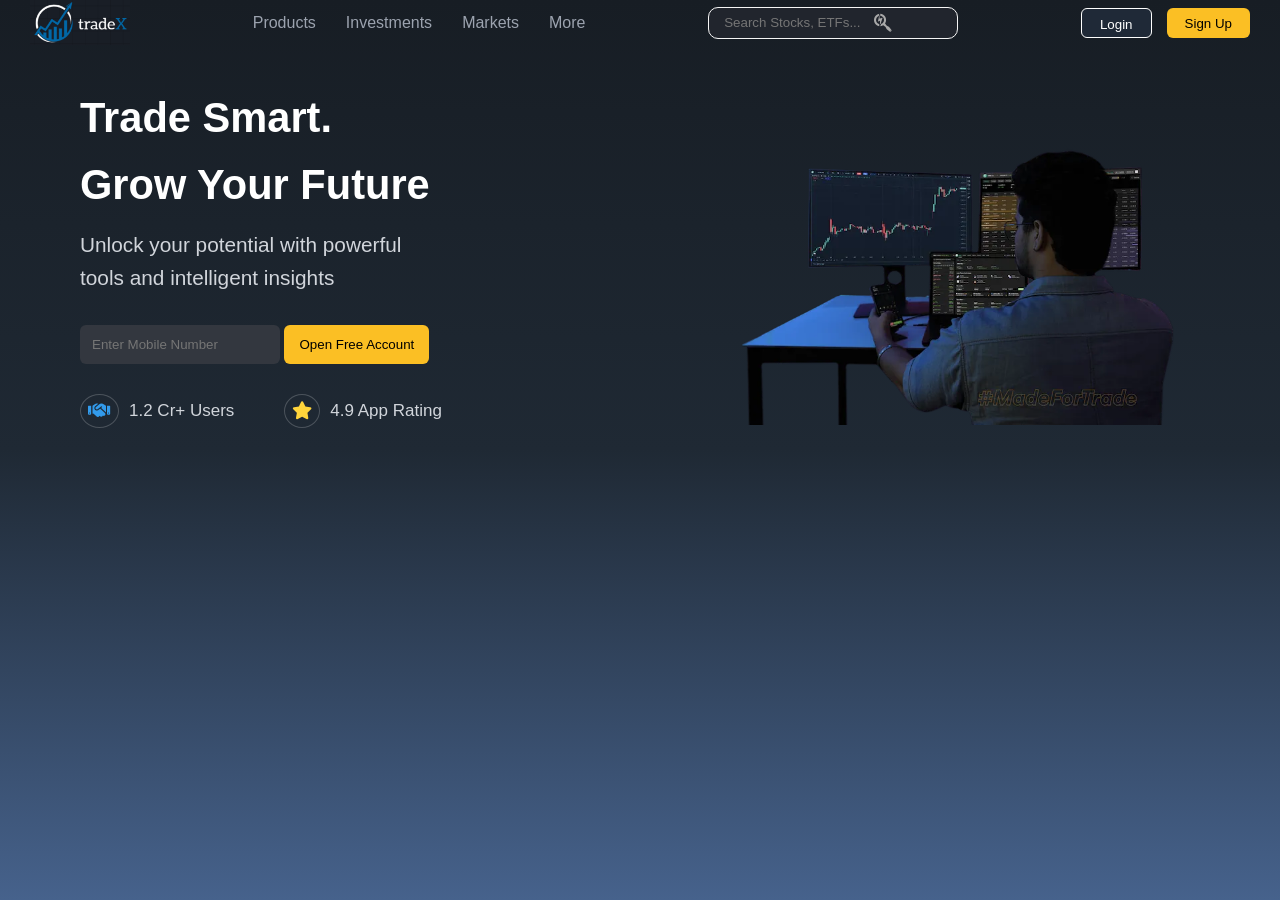
==== index.html @ 8460713a "done" ====
<!DOCTYPE html>
<html lang="en">
<head>
  <meta charset="UTF-8">
  <meta name="viewport" content="width=device-width, initial-scale=1.0">
  <link rel="icon" href="assets/icon.png">
  <title>TradeX - Your Gateway to Stock Trading and Investments</title>
  <link rel="stylesheet" href="style.css">
  <link rel="stylesheet" href="https://cdnjs.cloudflare.com/ajax/libs/font-awesome/6.6.0/css/all.min.css" integrity="sha512-Kc323vGBEqzTmouAECnVceyQqyqdsSiqLQISBL29aUW4U/M7pSPA/gEUZQqv1cwx4OnYxTxve5UMg5GT6L4JJg==" crossorigin="anonymous" referrerpolicy="no-referrer" />
</head>
<body>

  <!-- Navigation Bar -->
  <header class="navbar">
    <div class="logo">
      <img src="assets/logo.png" alt="Logo">
    </div>
    <nav>
      <div class="nav-links">
        <div class="nav-item"><a href="#">Products</a></div>
        <div class="nav-item"><a href="#">Investments</a></div>
        <div class="nav-item"><a href="#">Markets</a></div>
        <div class="nav-item"><a href="#">More</a></div>
      </div>
    </nav>

  <!-- Search Bar -->  
    <div class="search-bar">
      <input type="text" placeholder="Search Stocks, ETFs...">
      <i class="fa-brands fa-searchengin"></i>
    </div>

  <!-- Navigation Buttons -->
    <div class="nav-buttons">
      <button class="login-btn">Login</button>
      <button class="sign-btn">Sign Up</button>
    </div>
  </header>

  <!-- Main Section -->
  <section class="main">
    <div class="main-text">
      <h1>
        Trade Smart.<br>Grow Your Future
      </h1>
      <p>
        Unlock your potential with powerful <br>tools and intelligent insights
      </p>

      <!-- Account box -->
      <div class="acc-box">
        <form class="mobile-form">
          <input type="tel" placeholder="Enter Mobile Number">
          <button type="submit" class="mobile-btn">Open Free Account</button>
        </form>
      </div>

      <!-- Stats -->
      <div class="stats">      
        <div class="stat-item">
          <i class="fa-solid fa-handshake" style="color: #329bec;"></i>
          <p>1.2 Cr+ Users</p>
        </div>
        <div class="stat-item">
          <i class="fa-solid fa-star" style="color: #FFD43B;"></i>
          <p>4.9 App Rating</p>
        </div>
      </div>
    </div>

    <!-- Main Image -->
    <div class="main-image">
      <img src="assets/main.webp" alt="dashboard">
    </div>
  </section>
 
</body>
</html>
---- style.css ----
/* Reset */
* {
    margin: 0;
    padding: 0;
    box-sizing: border-box;
    font-family: 'Segoe UI', Tahoma, Geneva, Verdana, sans-serif;
}

/* Body Background */
html , body {
    background: linear-gradient(to bottom, #171d24,#1f2934, #46628c);
    color: #fff;
    line-height: 1.6;
    height: 100%;
    width: 100%;
}

/* Navbar */
.navbar {
    display: flex;
    justify-content: space-between;
    align-items: center;
    padding: 10px 30px;
    background: transparent;
    height: 45px;
}

.logo img {
    width: 100px;
}

.nav-links {
    list-style: none;
    display: flex;
    gap: 30px;
}

.nav-links .nav-item a {
    text-decoration: none;
    color: #9ca3af;   
    font-size: 16px;
    font-weight: 500;
    display: flex;
    align-items: center;
    gap: 5px;
}

.nav-links .nav-item a:hover {
    color: #fff;
    text-decoration: underline #3b82f6;
  
}

/* Search bar */
.search-bar {
    display: flex;
    align-items: center;
    background-color: #21252d; 
    border: 1px solid whitesmoke;
    border-radius: 10px; 
    padding: 15px 15px;
    width: 250px;
    height: 10px;
}
.search-bar i{
    font-size: 20px;
    color: #a9a9a9; 
    margin-right: 5px;
}
.search-bar input {
    background: transparent;
    border: none;
    outline: none;
    color: #f7fafc;
    width: 150px;
}

/* Nav Buttons */
.nav-buttons {
    display: flex;
    gap: 15px;
}

.login-btn {
    background: #1f2937;
    color: #fff;
    border: 0.5px solid white;
    align-items: center;
    padding: 8px 18px;
    border-radius: 6px;
    cursor: pointer;
    height: 30px;
}

.login-btn:hover {
    background: #374151;
    
}

.sign-btn {
    background: #fbbf24;
    color: #000;
    border: none;
    padding: 8px 18px;
    border-radius: 6px;
    cursor: pointer;
    height: 30px;
}

.sign-btn:hover {
    background: #f59e0b;
}

/* Main Section */
.main {
    display: flex;
    align-items: center;
    justify-content: space-between;
    padding: 40px 80px;
}

.main-text {
    max-width: 50%;
}

.main-text h1 {
    font-size: 2.6rem;
    font-weight: bold;
    margin-bottom: 10px;
}

.main-text p {
    font-size: 1.3rem;
    margin-bottom: 20px;
    color: #d1d5db;
}

/* Account box */
.acc-box {
    display: flex;
    gap: 10px;
    padding: 10px 0;
    margin-bottom: 20px;
}

.acc-box input {
    padding: 12px;
    border-radius: 6px;
    border: none;
    outline: none;
    width: 200px;
    background: #33373f;
    color: #fcfbfb;
}

.mobile-btn {
    background: #fbbf24;
    border: none;
    padding: 12px 15px;
    border-radius: 6px;
    cursor: pointer;

}

.mobile-btn:hover {
    background: #f59e0b;
}

/* Stats */
.stats {
    display: flex;
    gap: 50px;
    color: #9ca3af;
    align-items: center;
}

.stat-item{
    display: flex;
    gap: 10px;
    align-items: center;
}

.stat-item i{
    font-size: 18px;
    border: 1px solid rgba(255, 255, 255, 0.2);
    border-radius: 50%;
    padding: 7px;
}
.stat-item p{
    font-size: 17px;
    margin: 0;
}
/* Main Image */
.main-image img {
    width: 500px;
    object-fit: cover;
    border-radius: 30px;
    display: block;
}
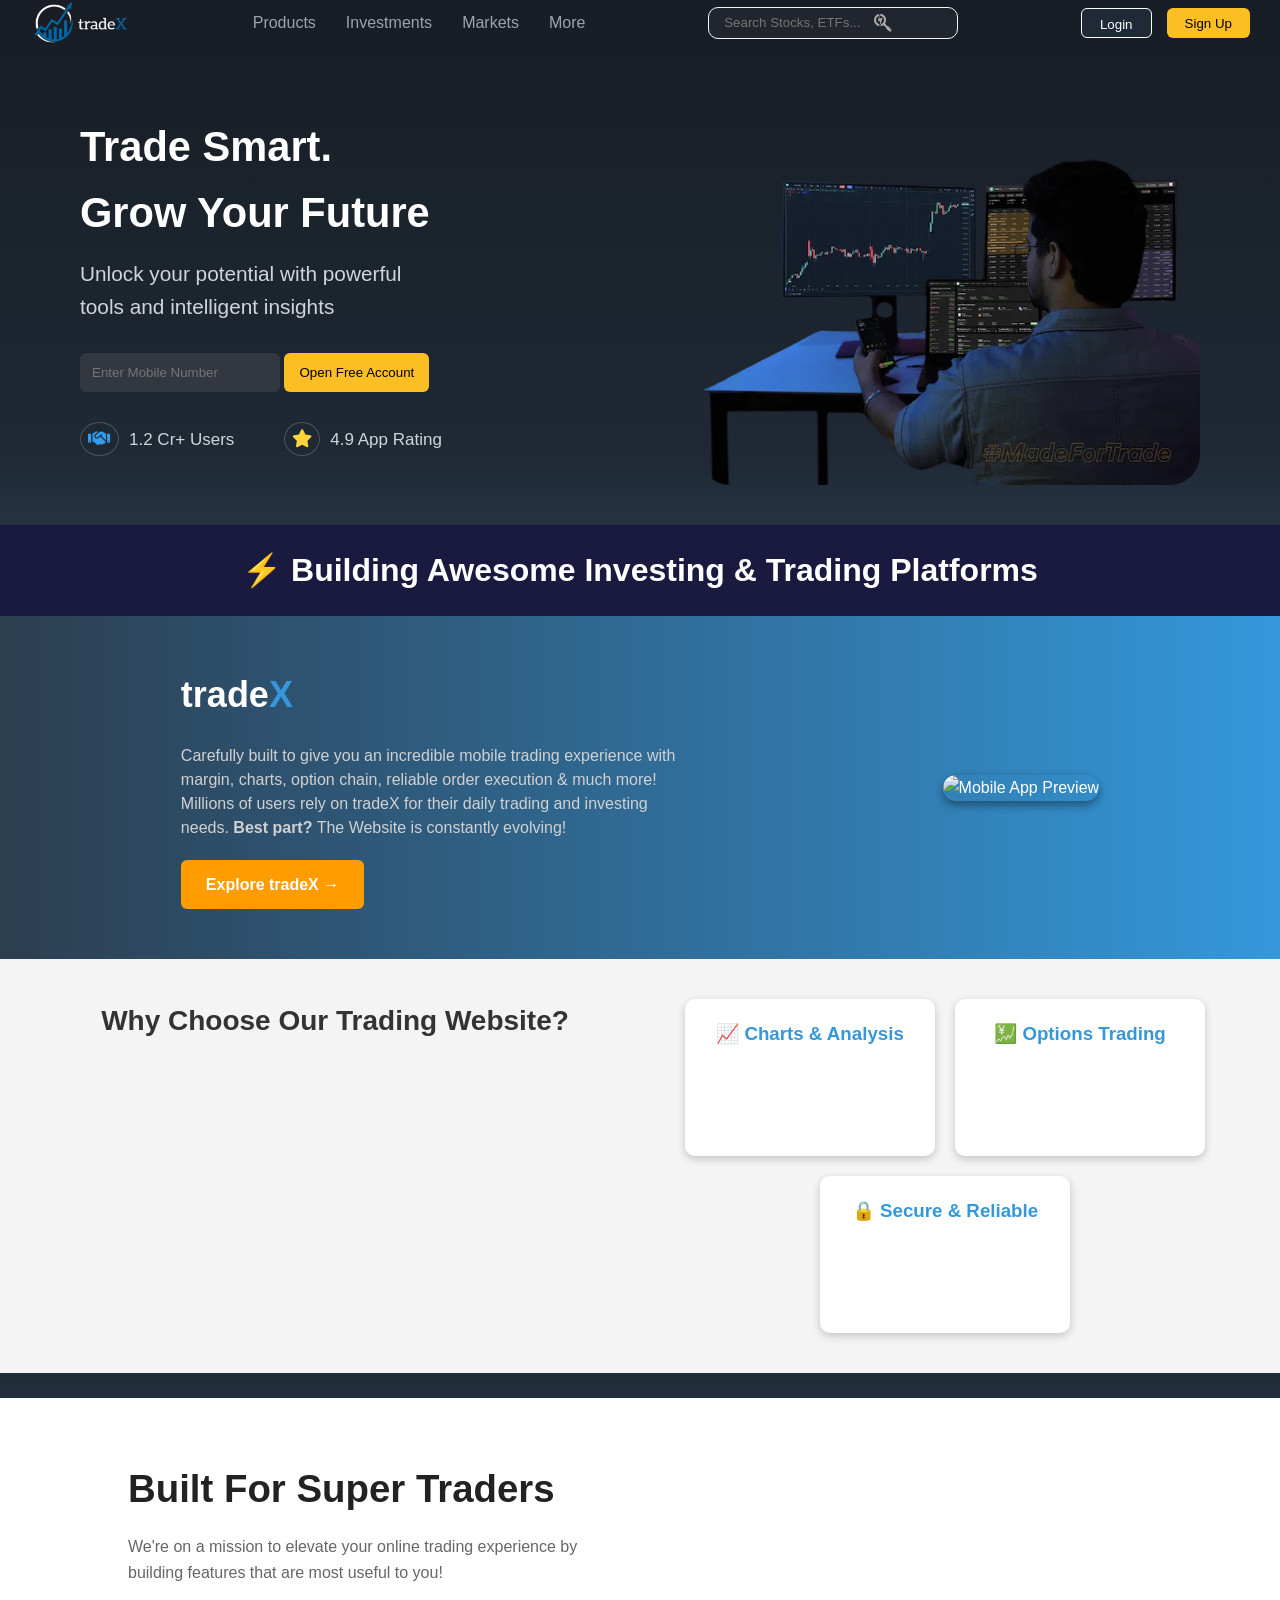
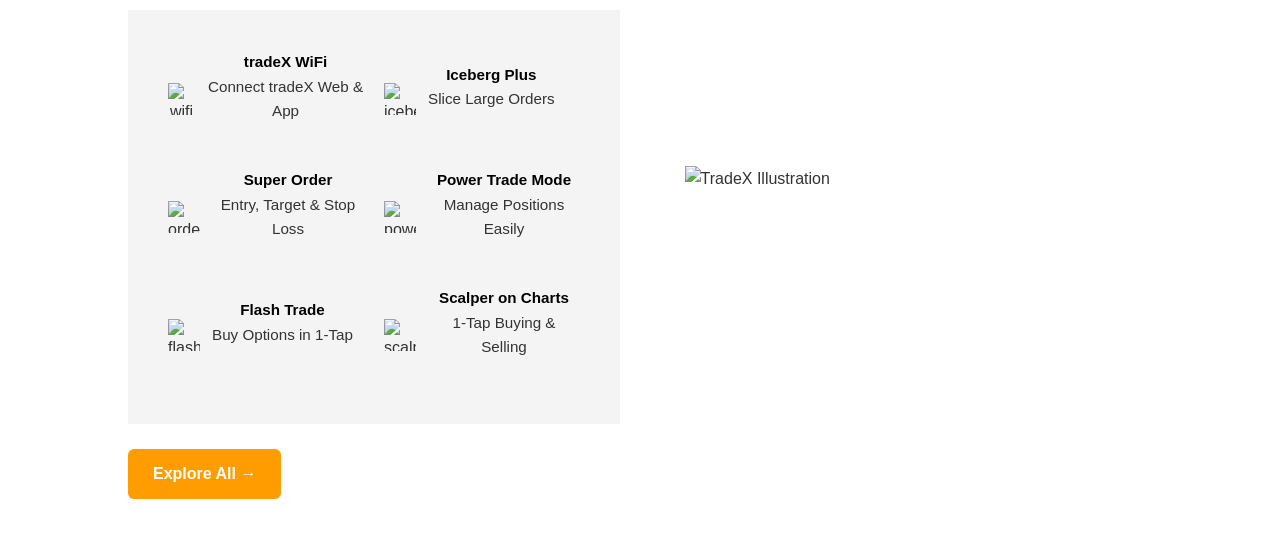
==== commit be7fe484: "1,2,3 page done" ====
--- a/index.html
+++ b/index.html
@@ -50,7 +50,7 @@
       <!-- Account box -->
       <div class="acc-box">
         <form class="mobile-form">
-          <input type="tel" placeholder="Enter Mobile Number">
+          <input id="in" type="tel" placeholder="Enter Mobile Number">
           <button type="submit" class="mobile-btn">Open Free Account</button>
         </form>
       </div>
@@ -73,6 +73,97 @@
       <img src="assets/main.webp" alt="dashboard">
     </div>
   </section>
+
+
+  <!-- Header Section -->
+    <header class="header">
+        <h1>⚡ Building Awesome Investing & Trading Platforms</h1>
+    </header>
+
+    <!-- Hero Section-2 -->
+    <section class="hero">
+        <div class="hero-text">
+            <h2><span class="trade">trade</span><span class="x">X</span></h2>
+
+            <p>
+                Carefully built to give you an incredible mobile trading experience
+                with margin, charts, option chain, reliable order execution & much more!
+                Millions of users rely on tradeX  for their daily trading and investing needs.
+                <strong>Best part?</strong> The Website is constantly evolving!
+            </p>
+            <a href="#" class="btn">Explore tradeX →</a>
+        </div>
+        <div class="hero-img">
+            <img src="https://dhan.co/_next/image/?url=https%3A%2F%2Fstock-logos.dhan.co%2Fstatic-new-images%2Fdhanwebtrial.png&w=1080&q=50" alt="Mobile App Preview">
+        </div>
+    </section>
+
+    <!-- Features Section -->
+    <section class="features">
+        <h2>Why Choose Our Trading Website?</h2>
+        <div class="feature-list">
+            <div class="feature-box">
+                <h3>📈 Charts & Analysis</h3>
+                <p>Track live markets with advanced charts and insights.</p>
+            </div>
+            <div class="feature-box">
+                <h3>💹 Options Trading</h3>
+                <p>Trade smartly with option chains and margin support.</p>
+            </div>
+            <div class="feature-box">
+                <h3>🔒 Secure & Reliable</h3>
+                <p>Your trades are executed with top-level security and speed.</p>
+            </div>
+        </div>
+    </section>
+    
+    
+    
+    
+<div class="body-2">
+  <!-- Section: Super Traders -->
+  <section class="super-traders">
+    <div class="content">
+      <h1>Built For Super Traders</h1>
+      <p>We're on a mission to elevate your online trading experience by building features that are most useful to you!</p>
+      
+      <div class="features">
+        <div class="feature">
+          <img src="https://cdn-icons-png.flaticon.com/512/819/819814.png" alt="wifi">
+          <p><strong>tradeX WiFi</strong><br>Connect tradeX Web & App</p>
+        </div>
+        <div class="feature">
+          <img src="https://cdn-icons-png.flaticon.com/512/3135/3135715.png" alt="iceberg">
+          <p><strong>Iceberg Plus</strong><br>Slice Large Orders</p>
+        </div>
+        <div class="feature">
+          <img src="https://cdn-icons-png.flaticon.com/512/1040/1040238.png" alt="order">
+          <p><strong>Super Order</strong><br>Entry, Target & Stop Loss</p>
+        </div>
+        <div class="feature">
+          <img src="https://cdn-icons-png.flaticon.com/512/3523/3523063.png" alt="power">
+          <p><strong>Power Trade Mode</strong><br>Manage Positions Easily</p>
+        </div>
+        <div class="feature">
+          <img src="https://cdn-icons-png.flaticon.com/512/1827/1827370.png" alt="flash">
+          <p><strong>Flash Trade</strong><br>Buy Options in 1-Tap</p>
+        </div>
+        <div class="feature">
+          <img src="https://cdn-icons-png.flaticon.com/512/2099/2099075.png" alt="scalper">
+          <p><strong>Scalper on Charts</strong><br>1-Tap Buying & Selling</p>
+        </div>
+      </div>
+
+      <a href="#" class="btn">Explore All →</a>
+    </div>
+
+    <!-- SIDE IMAGE -->
+    <div class="image">
+      <img src="https://stock-logos.dhan.co/static-openweb/lott5.png" alt="TradeX Illustration">
+    </div>
+  </section>
+</div>
+
  
 </body>
 </html>
--- a/style.css
+++ b/style.css
@@ -193,7 +193,191 @@
 /* Main Image */
 .main-image img {
     width: 500px;
+    height: 400px;
     object-fit: cover;
     border-radius: 30px;
     display: block;
-}
+    overflow: hidden;
+}
+
+
+
+/* Header */
+.header {
+    background: #1a1a40;
+    /* Dark Blue */
+    color: #fff;
+    text-align: center;
+    padding: 20px;
+}
+
+.trade {
+    color: white;
+    /* White for 'Trade' */
+}
+
+.x {
+    color: #3498db;
+    /* Blue for 'X' */
+}
+
+
+/* Hero Section */
+.hero {
+    display: flex;
+    justify-content: space-around;
+    align-items: center;
+    padding: 50px;
+    background: linear-gradient(to right, #2c3e50, #3498db);
+    /* Gradient */
+    color: white;
+}
+
+.hero-text {
+    max-width: 500px;
+}
+
+.hero-text h2 {
+    font-size: 36px;
+    margin-bottom: 20px;
+}
+
+.hero-text p {
+    margin-bottom: 20px;
+    line-height: 1.5;
+    color: #d1d1d1;
+}
+
+.btn {
+    background: #f39c12;
+    color: white;
+    padding: 12px 20px;
+    text-decoration: none;
+    border-radius: 5px;
+    font-weight: bold;
+}
+
+.hero-img img {
+    border-radius: 15px;
+    max-width: 280px;
+    box-shadow: 0 4px 10px rgba(0, 0, 0, 0.4);
+}
+
+/* Features Section */
+.features {
+    background: #f4f4f4;
+    /* Light Gray */
+    padding: 40px;
+    text-align: center;
+}
+
+.features h2 {
+    margin-bottom: 30px;
+    font-size: 28px;
+    color: #333;
+}
+
+.feature-list {
+    display: flex;
+    justify-content: center;
+    gap: 20px;
+    flex-wrap: wrap;
+}
+
+.feature-box {
+    background: white;
+    padding: 20px;
+    border-radius: 10px;
+    width: 250px;
+    box-shadow: 0 3px 8px rgba(0, 0, 0, 0.2);
+}
+
+.feature-box h3 {
+    margin-bottom: 10px;
+    color: #3498db;
+}
+
+.body-2 {
+  background: #ffffff;
+  color: #333;
+  line-height: 1.6;
+}
+
+.super-traders {
+  display: flex;
+  align-items: center;
+  justify-content: space-between;
+  padding: 60px 10%;
+  gap: 40px;
+}
+
+.super-traders .content {
+  flex: 1;
+}
+
+.super-traders h1 {
+  font-size: 2.4rem;
+  font-weight: bold;
+  margin-bottom: 15px;
+  color: #222;
+}
+
+.super-traders p {
+  font-size: 1rem;
+  color: #666;
+  margin-bottom: 25px;
+  max-width: 550px;
+}
+
+.features {
+  display: grid;
+  grid-template-columns: repeat(2, 1fr);
+  gap: 20px;
+  margin-bottom: 25px;
+}
+
+.feature {
+  display: flex;
+  align-items: center;
+  gap: 12px;
+}
+
+.feature img {
+  width: 32px;
+  height: 32px;
+}
+
+.feature p {
+  font-size: 0.95rem;
+  color: #333;
+}
+
+.feature strong {
+  color: #000;
+}
+
+.btn {
+  display: inline-block;
+  background: #ff9d00;
+  color: #fff;
+  padding: 12px 25px;
+  border-radius: 6px;
+  text-decoration: none;
+  font-weight: bold;
+  transition: 0.3s;
+}
+
+.btn:hover {
+  background: #e68a00;
+}
+
+.super-traders .image {
+  flex: 1;
+  display: flex;
+  justify-content: center;
+}
+
+.super-traders .image img {
+  width: 90%;
+  max-width: 450px;
+}
